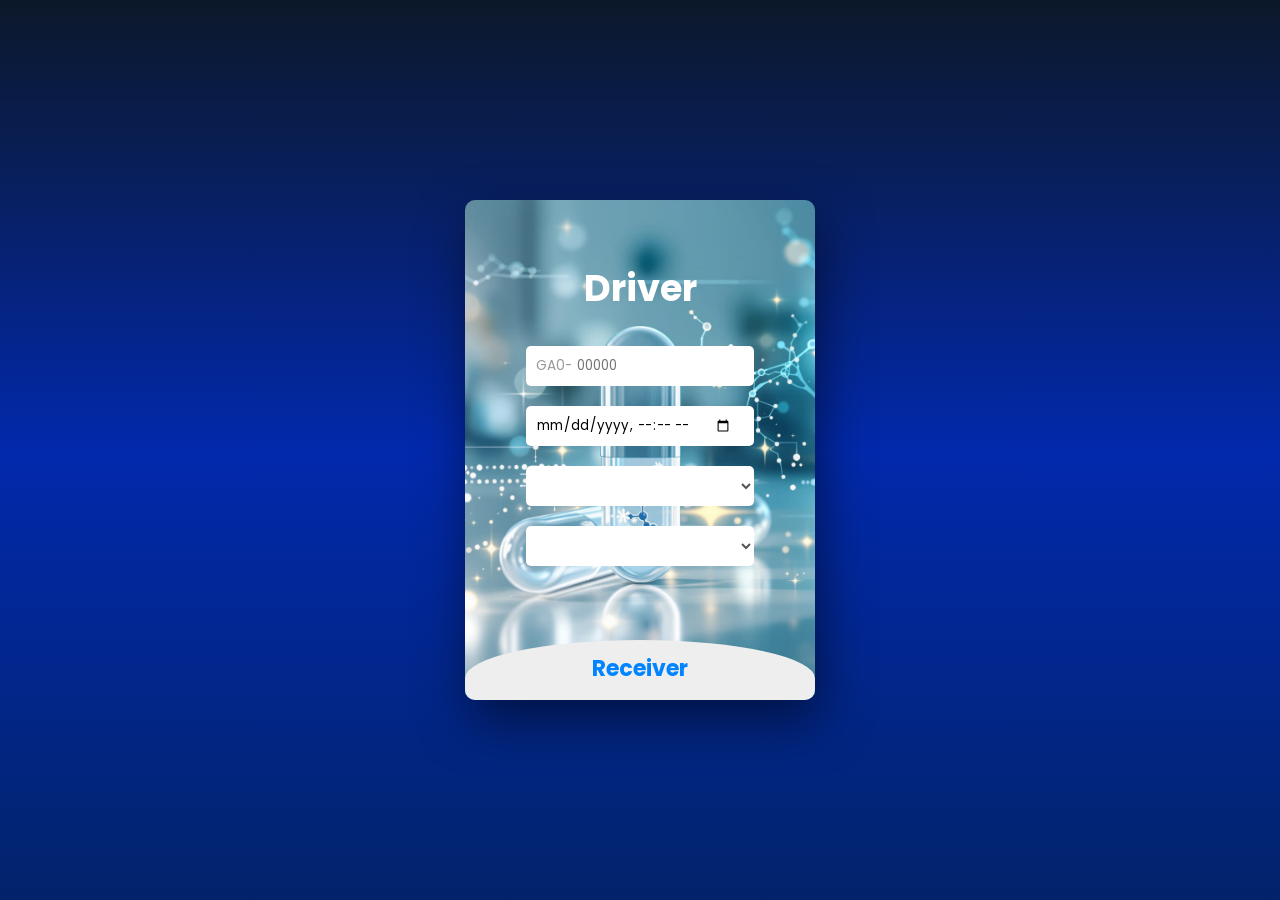
==== index.html @ 1b7ac940 "Rename delivery_forms.html to index.html" ====
<!DOCTYPE html>
<html lang="en">

<!--Beginning of the heading-->
<head>
    <meta charset="utf-8">
    <meta http-equiv="X-UA-Compatible" content="IE=edge">
    <meta name="viewport" content="width=device-width, initial-scale=1.0">
    <title>Worldwide Healthcare</title>
    <link rel="icon" type="image/png" href="img/WHL.png">
    <link rel="stylesheet" href="styling/style.css">
    <!--Linking bootstrap logo-->
    <link rel="stylesheet" href="https://cdn.jsdelivr.net/npm/bootstrap-icons@1.13.1/font/bootstrap-icons.min.css">
    <link href="https://fonts.googleapis.com/css2?family=Poppins:wght@400;500;600;700&display=swap" rel="stylesheet">
</head>
<!--End of the heading-->

<body>
    <div class="main">
        <input type="checkbox" id="chk" aria-hidden="true">
        
        <form id="delivery-form">
            
            <div class="driver">
                <label for="chk" aria-hidden="true">Driver</label>
                
                <div class="waybill-input">
                    <span>GA0-</span>
                    <input type="text" name="waybill" placeholder="00000" maxlength="5" pattern="[0-9]{5}" inputmode="numeric" required>
                </div>
                
                <input type="datetime-local" name="txt" required>
                
                <select name="transporter" id="transporter" required>
                    <option value="" disabled selected>Transporter</option>
                    <option value="UPS">UPS</option>
                    <option value="Company VAN">Company VAN</option>
                    <option value="Pickup">Pickup</option>
                </select>
                
                <div id="driver-container">
                    <select name="driver" id="driver" required>
                        <option value="" disabled selected>Driver</option>
                    </select>
                </div>
            </div>
            
            <div class="receiver">
                
                <label for="chk" aria-hidden="true">Receiver</label>

                <select name="status" id="status" required>
                    <option value="" disabled selected>Status</option>
                    <option value="Delivered">Delivered</option>
                    <option value="Returned">Returned</option>
                </select>

                <input type="text" name="name" placeholder="Name" required>
                
                <div class="contact-input">
                    <span>+233</span>
                    <input type="text" name="contact" placeholder="XXXXXXXXX" maxlength="9" pattern="[0-9]{9}" inputmode="numeric" required>
                </div>

                <button type="submit">Submit</button>
                <div class="logo-container">
                    <img src="img/WHL.png" alt="Worldwide Healthcare Logo" class="logo">
                </div>
            </div>
            
        </form>
    </div>

    <script src="styling/script.js"></script>
</body>
---- styling/style.css ----
*{
    margin: 0; /*Removing default margin of all elements*/
    padding: 0; /*Removing default padding o all elements*/
    box-sizing: border-box; /*Setting size of all elements accoring to border-box model*/
    font-family: 'Poppins', sans-serif;
}

body{
    margin: 0;
    padding: 0;
    display: flex;
    justify-content: center;
    align-items: center;
    min-height: 100vh;
    background: linear-gradient(to bottom, #0c1829, #0229ac, #02236b);
}

.main{
    width: 350px;
    height: 500px;
    overflow: hidden;
    background: url("../img/bg.jpg") center center / cover no-repeat;
    border-radius: 10px;
    box-shadow: 5px 20px 50px rgba(0, 0, 0, 0.5);
}

#chk{
    display: none;
}

.driver{
    position: relative;
    width: 100%;
    height: 500px;
}

.waybill-input {
    width: 65%;
    height: 40px;
    background: white;
    display: flex;
    align-items: center;
    margin: 20px auto;
    border-radius: 5px;
    overflow: hidden;
}

.waybill-input span {
    color: #999;
    padding-left: 10px;
    font-size: 0.85rem;
}

.waybill-input input {
    flex: 1;
    width: auto;
    height: 20px;
    margin: 0;
    padding: 10px 5px;
    border: none;
    outline: none;
    border-radius: 0;
}

select {
    width: 65%;
    height: 40px;
    background: white;
    display: flex;
    margin: 20px auto;
    padding: 20px;
    border: none;
    outline: none;
    border-radius: 5px;
    color: #555;
}

label{
    color: #fff;
    font-size: 2.3rem;
    justify-content: center;
    display: flex;
    margin: 60px 0 30px;;
    font-weight: bold;
    cursor: pointer;
    transition: 0.5s ease-in-out;
}

input{
    width: 65%;
    height: 40px;
    background: white;
    display: flex;
    margin:20px auto;
    padding: 10px;
    border: none;
    outline: none;
    border-radius: 5px;
}

.contact-input {
    width: 65%;
    height: 40px;
    background: white;
    display: flex;
    align-items: center;
    margin: 20px auto;
    border-radius: 5px;
    overflow: hidden;
}

.contact-input span {
    color: #999;
    padding-left: 10px;
    font-size: 0.85rem
}

.contact-input input {
    flex: 1;
    width: auto;
    height: 20px;
    margin: 0;
    padding: 10px 5px;
    border: none;
    outline: none;
    border-radius: 0;
}

button{
    width: 60%;
    height: 40px;
    margin: 10px auto;
    justify-content: center;
    display: block;
    color: #fff;
    background: rgb(0, 132, 255);
    font-size: 1em;
    font-weight: bold;
    margin-top: 20px;
    outline: none;
    border: none;
    border-radius: 20px;
    transition: 0.2s ease-in;
    cursor:pointer;
}

button:hover{
    background: rgb(1, 110, 212);
}

.receiver{
    height: 460px;
    background: #eee;
    border-radius: 60% / 10%;
    transform: translateY(-180px);
    transition: 0.8s ease-in-out;
}

.logo-container {
    display: flex;
    justify-content: center;
    align-items: center;
    margin-top: 10px;
}

.logo {
    width: 150px;
    height: auto;
    object-fit: contain;
}

.receiver label{
    color: rgb(0, 132, 255);
    transform: scale(0.6);
}

#chk:checked ~ #delivery-form .receiver {
    transform: translateY(-500px);
}

#chk:checked ~ #delivery-form .receiver label {
    transform: scale(1);
}

#chk:checked ~ #delivery-form .driver label {
    transform: scale(0.6);
}
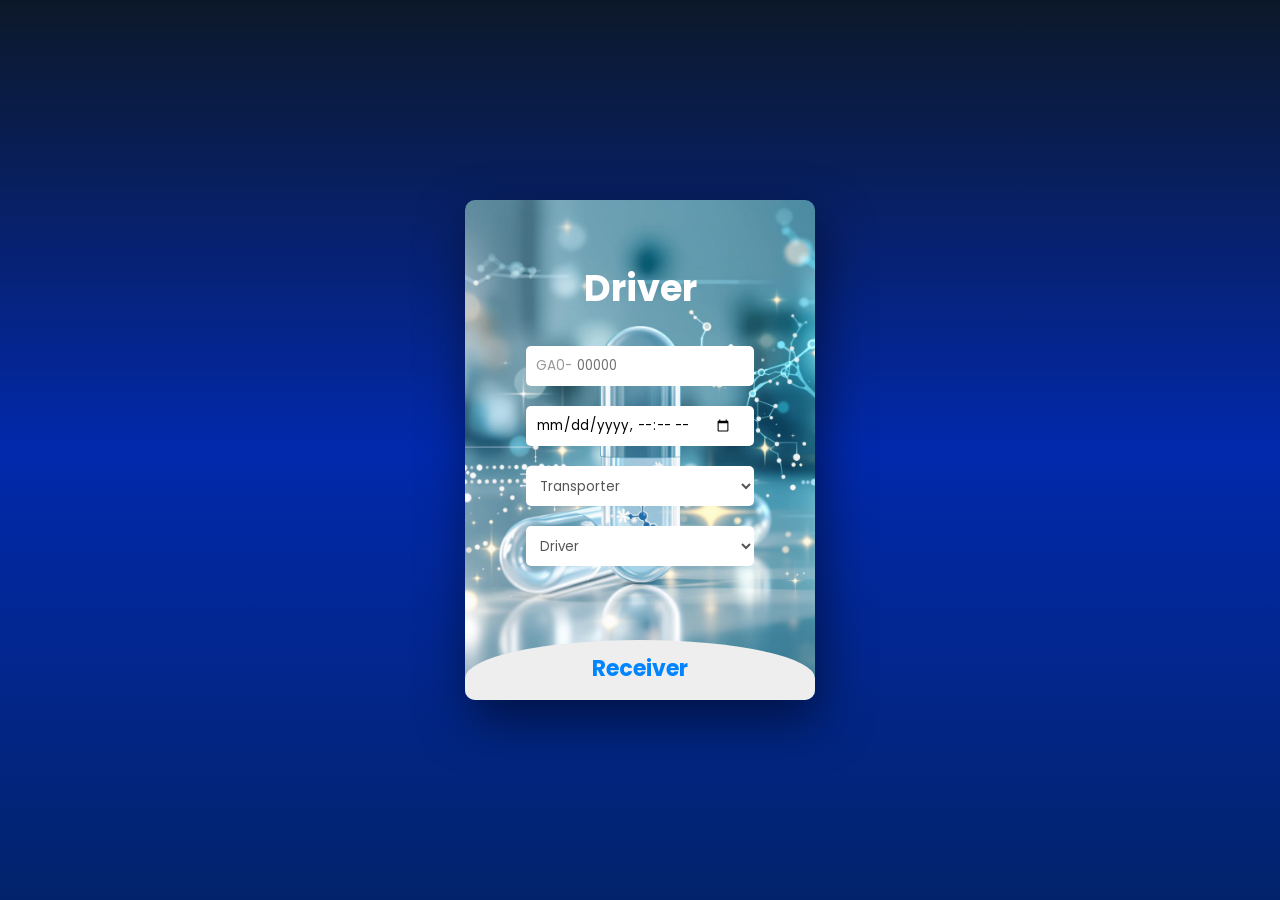
==== commit 639ce585: "Enhance index.html with PWA features Added manifest and theme color meta tags for PWA support." ====
--- a/index.html
+++ b/index.html
@@ -9,6 +9,10 @@
     <title>Worldwide Healthcare</title>
     <link rel="icon" type="image/png" href="img/WHL.png">
     <link rel="stylesheet" href="styling/style.css">
+
+    <link rel="manifest" href="manifest.json">
+    <meta name="theme-color" content="#0229ac">
+    
     <!--Linking bootstrap logo-->
     <link rel="stylesheet" href="https://cdn.jsdelivr.net/npm/bootstrap-icons@1.13.1/font/bootstrap-icons.min.css">
     <link href="https://fonts.googleapis.com/css2?family=Poppins:wght@400;500;600;700&display=swap" rel="stylesheet">
--- a/styling/style.css
+++ b/styling/style.css
@@ -70,7 +70,7 @@
     background: white;
     display: flex;
     margin: 20px auto;
-    padding: 20px;
+    padding: 10px;
     border: none;
     outline: none;
     border-radius: 5px;
